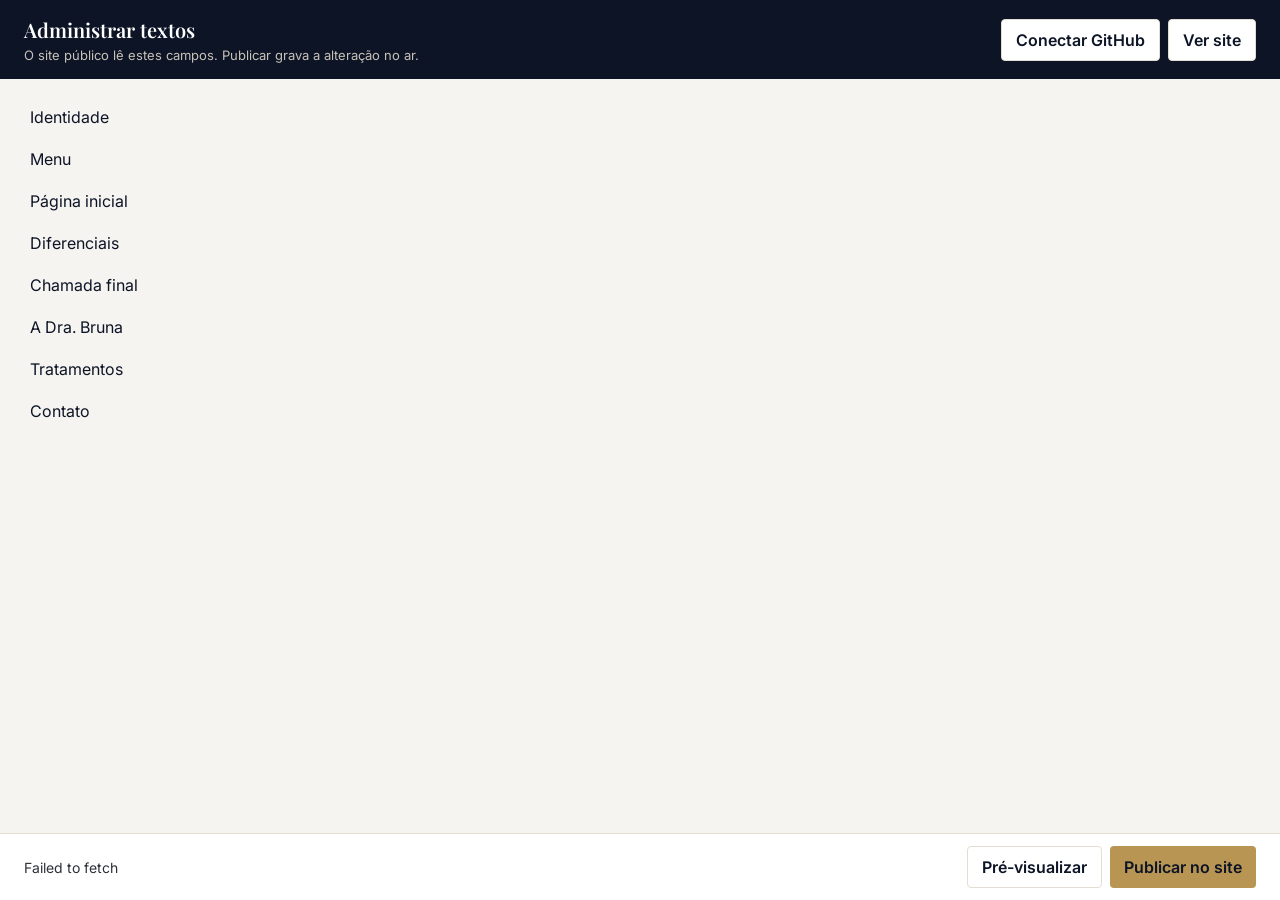
==== admin/index.html @ e91ba94a "Adiciona um administrador para editar todos os textos e as imagens do site. Co-authored-by: Cursor <" ====
<!DOCTYPE html>
<html lang="pt-BR">
<head>
    <meta charset="UTF-8">
    <meta name="viewport" content="width=device-width, initial-scale=1.0">
    <meta name="robots" content="noindex">
    <title>Administrar textos | Dra. Bruna Bononi</title>
    <link rel="icon" href="../favicon.svg" type="image/svg+xml">
    <link rel="preconnect" href="https://fonts.googleapis.com">
    <link rel="preconnect" href="https://fonts.gstatic.com" crossorigin>
    <link href="https://fonts.googleapis.com/css2?family=Inter:wght@400;500;600&family=Playfair+Display:wght@600;700&display=swap" rel="stylesheet">
    <link rel="stylesheet" href="admin.css">
</head>
<body>
    <header class="topbar">
        <div>
            <h1>Administrar textos</h1>
            <p id="who">O site público lê estes campos. Publicar grava a alteração no ar.</p>
        </div>
        <div class="topbar-actions">
            <button class="btn-quiet" id="connect" type="button">Conectar GitHub</button>
            <a class="btn-quiet" href="../index.html" style="text-decoration:none;display:inline-flex;align-items:center;padding:10px 14px;border-radius:4px;border:1px solid #e4ddd2;color:#0c1426;">Ver site</a>
        </div>
    </header>
    <div class="layout">
        <nav class="side">
            <button type="button" data-jump="identidade">Identidade</button>
            <button type="button" data-jump="menu">Menu</button>
            <button type="button" data-jump="inicio">Página inicial</button>
            <button type="button" data-jump="diferenciais">Diferenciais</button>
            <button type="button" data-jump="chamada">Chamada final</button>
            <button type="button" data-jump="sobre">A Dra. Bruna</button>
            <button type="button" data-jump="tratamentos">Tratamentos</button>
            <button type="button" data-jump="contato">Contato</button>
        </nav>
        <main class="main" id="fields"></main>
    </div>
    <div class="savebar">
        <p class="status" id="status">Carregando campos…</p>
        <div class="savebar-actions">
            <button class="btn-quiet" id="preview" type="button">Pré-visualizar</button>
            <button class="btn" id="publish" type="button">Publicar no site</button>
        </div>
    </div>
    <dialog id="token-dialog">
        <h2>Conectar ao GitHub</h2>
        <p>Para publicar, use um token pessoal da conta que administra o repositório <strong>nardoniF/brunabononi</strong>, com permissão de escrita no conteúdo. Ele fica só neste navegador e não entra no site público.</p>
        <p><a href="https://github.com/settings/tokens/new?scopes=repo&description=Admin%20site%20Bruna%20Bononi" target="_blank" rel="noopener">Criar token no GitHub</a></p>
        <input id="token-input" type="password" autocomplete="off" placeholder="ghp_...">
        <div class="row">
            <button class="btn" id="save-token" type="button">Conectar</button>
            <button class="btn-quiet" id="close-token" type="button">Cancelar</button>
        </div>
        <p class="status" id="token-error"></p>
    </dialog>
    <script src="admin.js"></script>
</body>
</html>
---- admin/admin.css ----
:root {
  --primary: #0c1426;
  --accent: #b89553;
  --bg: #f6f4f0;
  --line: #e4ddd2;
  --text: #2c3138;
}
* { box-sizing: border-box; }
body {
  margin: 0;
  font-family: Inter, sans-serif;
  color: var(--text);
  background: var(--bg);
}
button, input, textarea { font: inherit; }
.topbar {
  position: sticky;
  top: 0;
  z-index: 10;
  display: flex;
  justify-content: space-between;
  align-items: center;
  gap: 16px;
  padding: 16px 24px;
  background: var(--primary);
  color: white;
}
.topbar h1 { margin: 0; font-size: 20px; font-family: "Playfair Display", serif; font-weight: 600; }
.topbar p { margin: 4px 0 0; color: #c8c2b8; font-size: 13px; }
.topbar-actions, .savebar-actions { display: flex; gap: 8px; flex-wrap: wrap; }
.layout { display: grid; grid-template-columns: 230px 1fr; }
.side {
  position: sticky;
  top: 78px;
  align-self: start;
  display: grid;
  gap: 6px;
  padding: 20px;
}
.side button {
  text-align: left;
  background: transparent;
  border: 0;
  padding: 8px 10px;
  border-radius: 4px;
  cursor: pointer;
  color: var(--primary);
}
.side button:hover { background: white; }
.main { padding: 8px 28px 120px; max-width: 880px; }
.block {
  background: white;
  border: 1px solid var(--line);
  border-radius: 8px;
  padding: 22px;
  margin: 18px 0;
}
.block h2 { margin: 0 0 6px; font-family: "Playfair Display", serif; color: var(--primary); }
.help { margin: 0 0 18px; color: #5e6670; }
.field { display: grid; gap: 6px; margin-bottom: 14px; font-size: 14px; font-weight: 600; }
.field small { font-weight: 400; color: #5e6670; }
.field input, .field textarea {
  width: 100%;
  padding: 12px;
  border: 1px solid #d5d0c8;
  border-radius: 4px;
  font-weight: 400;
}
.item {
  border: 1px solid var(--line);
  border-radius: 8px;
  padding: 16px;
  margin-bottom: 14px;
  background: #fcfbf9;
}
.item-head { display: flex; justify-content: space-between; gap: 8px; align-items: center; margin-bottom: 10px; }
.item-head strong { font-family: "Playfair Display", serif; font-size: 20px; }
.row { display: flex; gap: 8px; flex-wrap: wrap; }
.btn, .btn-quiet, .btn-danger {
  border: 0;
  border-radius: 4px;
  padding: 10px 14px;
  cursor: pointer;
  font-weight: 600;
}
.btn { background: var(--accent); color: var(--primary); }
.btn-quiet { background: white; color: var(--primary); border: 1px solid var(--line); }
.btn-danger { background: transparent; color: #8a3b32; }
.img-preview { width: 100%; max-height: 180px; object-fit: cover; border-radius: 6px; margin-top: 8px; }
.savebar {
  position: fixed;
  left: 0; right: 0; bottom: 0;
  display: flex;
  justify-content: space-between;
  gap: 12px;
  align-items: center;
  padding: 12px 24px;
  background: white;
  border-top: 1px solid var(--line);
}
.status { margin: 0; font-size: 14px; }
dialog { border: 0; border-radius: 8px; padding: 24px; max-width: 520px; }
dialog::backdrop { background: rgba(12, 20, 38, 0.55); }
dialog h2 { margin-top: 0; font-family: "Playfair Display", serif; }
dialog input { width: 100%; padding: 12px; margin: 12px 0; }
@media (max-width: 800px) {
  .layout { grid-template-columns: 1fr; }
  .side { position: static; grid-auto-flow: column; overflow: auto; }
  .topbar, .savebar { align-items: stretch; flex-direction: column; }
}
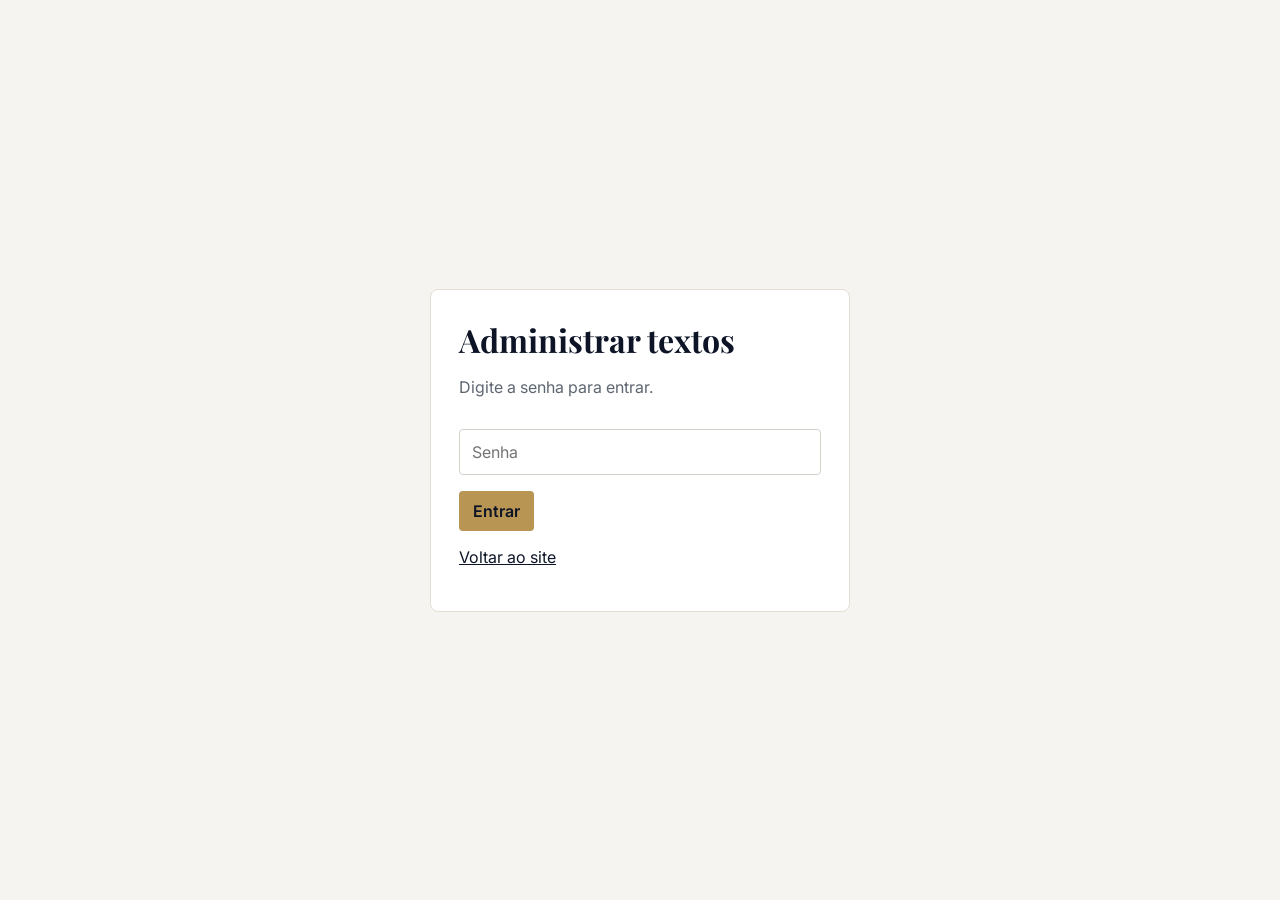
==== commit e9faf670: "Cursor: Apply local changes for cloud agent" ====
--- a/admin/index.html
+++ b/admin/index.html
@@ -12,12 +12,24 @@
     <link rel="stylesheet" href="admin.css">
 </head>
 <body>
+    <main class="gate" id="login">
+        <form id="login-form">
+            <h1>Administrar textos</h1>
+            <p>Digite a senha para entrar.</p>
+            <input id="login-password" type="password" autocomplete="current-password" required placeholder="Senha">
+            <button class="btn" type="submit">Entrar</button>
+            <p class="status" id="login-error"></p>
+            <p><a href="../index.html">Voltar ao site</a></p>
+        </form>
+    </main>
+    <div id="admin" hidden>
     <header class="topbar">
         <div>
             <h1>Administrar textos</h1>
             <p id="who">O site público lê estes campos. Publicar grava a alteração no ar.</p>
         </div>
         <div class="topbar-actions">
+            <button class="btn-quiet" id="logout" type="button">Sair</button>
             <button class="btn-quiet" id="connect" type="button">Conectar GitHub</button>
             <a class="btn-quiet" href="../index.html" style="text-decoration:none;display:inline-flex;align-items:center;padding:10px 14px;border-radius:4px;border:1px solid #e4ddd2;color:#0c1426;">Ver site</a>
         </div>
@@ -53,6 +65,7 @@
         </div>
         <p class="status" id="token-error"></p>
     </dialog>
+    </div>
     <script src="admin.js"></script>
 </body>
 </html>
--- a/admin/admin.css
+++ b/admin/admin.css
@@ -99,6 +99,23 @@
   border-top: 1px solid var(--line);
 }
 .status { margin: 0; font-size: 14px; }
+.gate {
+  min-height: 100vh;
+  display: grid;
+  place-items: center;
+  padding: 24px;
+}
+.gate form {
+  width: min(420px, 100%);
+  background: white;
+  border: 1px solid var(--line);
+  border-radius: 8px;
+  padding: 28px;
+}
+.gate h1 { margin: 0 0 8px; font-family: "Playfair Display", serif; color: var(--primary); }
+.gate p { color: #5e6670; }
+.gate input { width: 100%; padding: 12px; margin: 16px 0; border: 1px solid #d5d0c8; border-radius: 4px; }
+.gate a { color: var(--primary); }
 dialog { border: 0; border-radius: 8px; padding: 24px; max-width: 520px; }
 dialog::backdrop { background: rgba(12, 20, 38, 0.55); }
 dialog h2 { margin-top: 0; font-family: "Playfair Display", serif; }
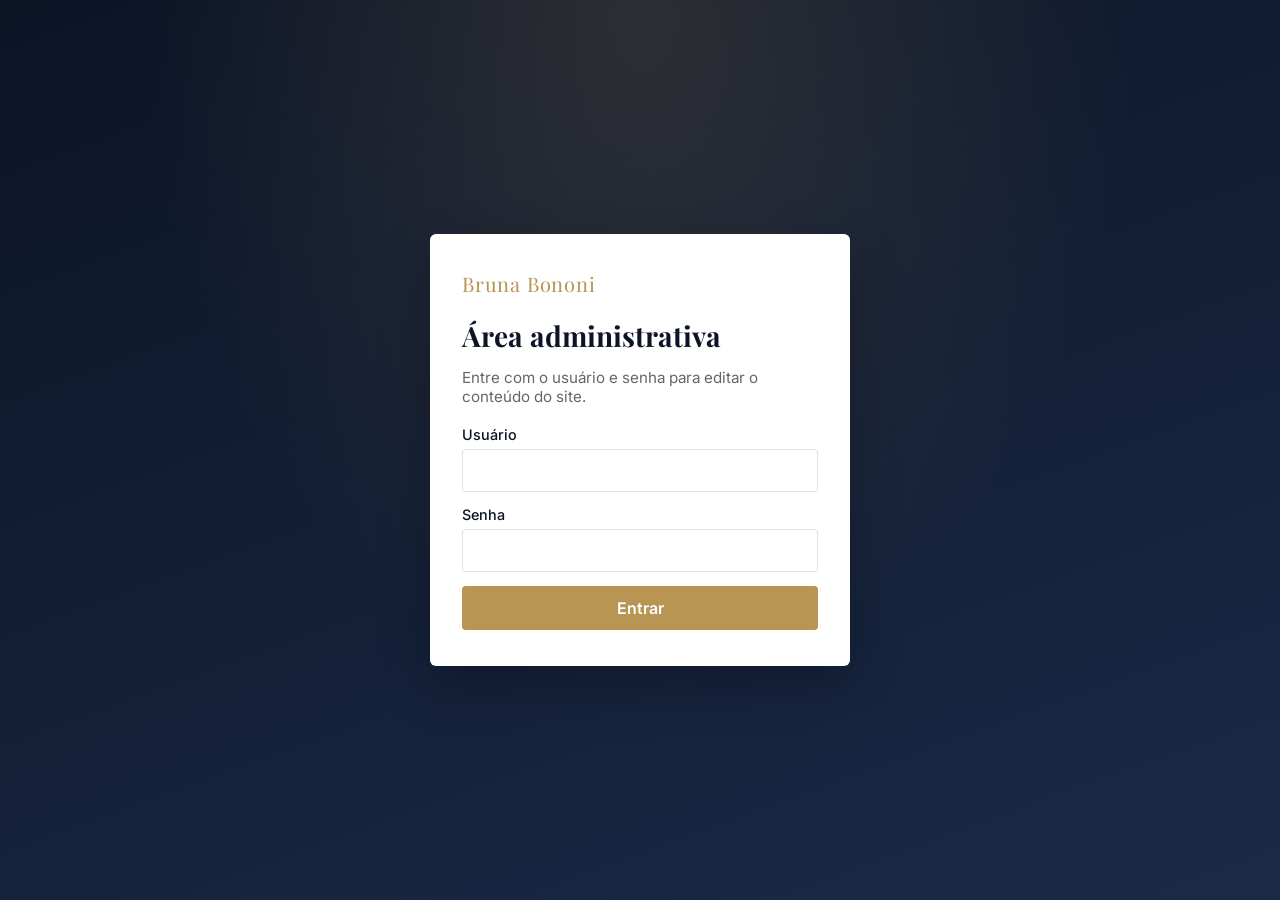
==== commit 97c0a5ca: "Substitui o admin pelo fluxo da Latrova, com os campos da Dra. Bruna. O painel passa a usar a mesma " ====
--- a/admin/index.html
+++ b/admin/index.html
@@ -1,71 +1,383 @@
 <!DOCTYPE html>
 <html lang="pt-BR">
+
 <head>
-    <meta charset="UTF-8">
-    <meta name="viewport" content="width=device-width, initial-scale=1.0">
-    <meta name="robots" content="noindex">
-    <title>Administrar textos | Dra. Bruna Bononi</title>
-    <link rel="icon" href="../favicon.svg" type="image/svg+xml">
-    <link rel="preconnect" href="https://fonts.googleapis.com">
-    <link rel="preconnect" href="https://fonts.gstatic.com" crossorigin>
-    <link href="https://fonts.googleapis.com/css2?family=Inter:wght@400;500;600&family=Playfair+Display:wght@600;700&display=swap" rel="stylesheet">
-    <link rel="stylesheet" href="admin.css">
+  <meta charset="UTF-8">
+  <meta name="viewport" content="width=device-width, initial-scale=1.0">
+  <title>Admin | Dra. Bruna Bononi</title>
+  <link rel="preconnect" href="https://fonts.googleapis.com">
+  <link rel="preconnect" href="https://fonts.gstatic.com" crossorigin>
+  <link href="https://fonts.googleapis.com/css2?family=Playfair+Display:wght@600;700&family=Inter:wght@400;500;600&display=swap" rel="stylesheet">
+  <link rel="stylesheet" href="admin.css">
 </head>
+
 <body>
-    <main class="gate" id="login">
-        <form id="login-form">
-            <h1>Administrar textos</h1>
-            <p>Digite a senha para entrar.</p>
-            <input id="login-password" type="password" autocomplete="current-password" required placeholder="Senha">
-            <button class="btn" type="submit">Entrar</button>
-            <p class="status" id="login-error"></p>
-            <p><a href="../index.html">Voltar ao site</a></p>
-        </form>
-    </main>
-    <div id="admin" hidden>
-    <header class="topbar">
-        <div>
-            <h1>Administrar textos</h1>
-            <p id="who">O site público lê estes campos. Publicar grava a alteração no ar.</p>
-        </div>
-        <div class="topbar-actions">
-            <button class="btn-quiet" id="logout" type="button">Sair</button>
-            <button class="btn-quiet" id="connect" type="button">Conectar GitHub</button>
-            <a class="btn-quiet" href="../index.html" style="text-decoration:none;display:inline-flex;align-items:center;padding:10px 14px;border-radius:4px;border:1px solid #e4ddd2;color:#0c1426;">Ver site</a>
-        </div>
+  <div id="login-view" class="login-wrap">
+    <form id="login-form" class="login-card" autocomplete="on">
+      <p class="brand">Bruna Bononi</p>
+      <h1>Área administrativa</h1>
+      <p class="login-hint">Entre com o usuário e senha para editar o conteúdo do site.</p>
+      <label>
+        Usuário
+        <input type="text" id="login-user" name="username" required autocomplete="username">
+      </label>
+      <label>
+        Senha
+        <input type="password" id="login-pass" name="password" required autocomplete="current-password">
+      </label>
+      <p id="login-error" class="error" hidden>Usuário ou senha incorretos.</p>
+      <button type="submit" class="btn">Entrar</button>
+    </form>
+  </div>
+
+  <div id="admin-view" class="admin-wrap" hidden>
+    <header class="admin-header">
+      <div>
+        <p class="brand">Bruna Bononi</p>
+        <h1>Editar conteúdo do site</h1>
+      </div>
+      <div class="header-actions">
+        <a class="btn-ghost" href="../index.html" target="_blank" rel="noopener">Ver site</a>
+        <button type="button" id="btn-logout" class="btn-ghost">Sair</button>
+      </div>
     </header>
-    <div class="layout">
-        <nav class="side">
-            <button type="button" data-jump="identidade">Identidade</button>
-            <button type="button" data-jump="menu">Menu</button>
-            <button type="button" data-jump="inicio">Página inicial</button>
-            <button type="button" data-jump="diferenciais">Diferenciais</button>
-            <button type="button" data-jump="chamada">Chamada final</button>
-            <button type="button" data-jump="sobre">A Dra. Bruna</button>
-            <button type="button" data-jump="tratamentos">Tratamentos</button>
-            <button type="button" data-jump="contato">Contato</button>
-        </nav>
-        <main class="main" id="fields"></main>
-    </div>
-    <div class="savebar">
-        <p class="status" id="status">Carregando campos…</p>
-        <div class="savebar-actions">
-            <button class="btn-quiet" id="preview" type="button">Pré-visualizar</button>
-            <button class="btn" id="publish" type="button">Publicar no site</button>
-        </div>
-    </div>
-    <dialog id="token-dialog">
-        <h2>Conectar ao GitHub</h2>
-        <p>Para publicar, use um token pessoal da conta que administra o repositório <strong>nardoniF/brunabononi</strong>, com permissão de escrita no conteúdo. Ele fica só neste navegador e não entra no site público.</p>
-        <p><a href="https://github.com/settings/tokens/new?scopes=repo&description=Admin%20site%20Bruna%20Bononi" target="_blank" rel="noopener">Criar token no GitHub</a></p>
-        <input id="token-input" type="password" autocomplete="off" placeholder="ghp_...">
-        <div class="row">
-            <button class="btn" id="save-token" type="button">Conectar</button>
-            <button class="btn-quiet" id="close-token" type="button">Cancelar</button>
-        </div>
-        <p class="status" id="token-error"></p>
-    </dialog>
-    </div>
-    <script src="admin.js"></script>
+
+    <p class="publish-note">
+      Ao salvar, as alterações ficam ativas neste navegador imediatamente.
+      Use <strong>Baixar site.json</strong> e substitua o arquivo
+      <code>content/site.json</code> no repositório
+      <code>nardoniF/brunabononi</code> para publicar para todos os visitantes.
+    </p>
+
+    <section class="panel password-panel">
+      <h2>Trocar senha do admin</h2>
+      <p class="panel-hint">Altere o usuário e a senha padrão. Depois baixe o <code>config.js</code> e substitua o arquivo <code>admin/config.js</code> na hospedagem.</p>
+      <form id="password-form" class="password-form" autocomplete="off">
+        <label>Usuário atual
+          <input type="text" id="pass-current-user" required autocomplete="username">
+        </label>
+        <label>Senha atual
+          <input type="password" id="pass-current" required autocomplete="current-password">
+        </label>
+        <div class="row-2">
+          <label>Novo usuário
+            <input type="text" id="pass-new-user" required autocomplete="off">
+          </label>
+          <label>Nova senha
+            <input type="password" id="pass-new" required minlength="6" autocomplete="new-password">
+          </label>
+        </div>
+        <label>Confirmar nova senha
+          <input type="password" id="pass-new-confirm" required minlength="6" autocomplete="new-password">
+        </label>
+        <p id="password-status" class="save-status" aria-live="polite"></p>
+        <div class="password-actions">
+          <button type="submit" class="btn">Salvar nova senha</button>
+        </div>
+      </form>
+    </section>
+
+    <form id="content-form" class="admin-form">
+      <section class="panel">
+        <h2>Geral</h2>
+        <label>Nome
+          <input type="text" name="identity.name">
+        </label>
+        <label>Subtítulo
+          <input type="text" name="identity.tagline">
+        </label>
+        <div class="row-2">
+          <label>Telefone / WhatsApp
+            <input type="text" name="identity.phone" placeholder="(11) 97865-7709">
+          </label>
+          <label>E-mail do formulário
+            <input type="email" name="identity.email">
+          </label>
+        </div>
+        <label>Endereço
+          <input type="text" name="identity.address">
+        </label>
+        <label>Mensagem padrão do WhatsApp
+          <textarea name="identity.whatsappText" rows="2"></textarea>
+        </label>
+        <div class="row-2">
+          <label>Título do endereço no rodapé
+            <input type="text" name="identity.footerPlaceTitle">
+          </label>
+          <label>Título das páginas no rodapé
+            <input type="text" name="identity.footerPagesTitle">
+          </label>
+        </div>
+        <label>Texto de copyright
+          <input type="text" name="identity.copyright">
+        </label>
+      </section>
+
+      <section class="panel">
+        <h2>Menu</h2>
+        <div class="row-3">
+          <label>Início
+            <input type="text" name="nav.home">
+          </label>
+          <label>A Dra. Bruna
+            <input type="text" name="nav.about">
+          </label>
+          <label>Tratamentos
+            <input type="text" name="nav.services">
+          </label>
+        </div>
+        <div class="row-2">
+          <label>Contato
+            <input type="text" name="nav.contact">
+          </label>
+          <label>Botão do menu
+            <input type="text" name="nav.cta">
+          </label>
+        </div>
+      </section>
+
+      <section class="panel">
+        <h2>Hero (capa)</h2>
+        <label>Título da página (aba do navegador)
+          <input type="text" name="home.metaTitle">
+        </label>
+        <label>Descrição da página
+          <textarea name="home.metaDescription" rows="3"></textarea>
+        </label>
+        <label>Linha acima do título
+          <input type="text" name="home.eyebrow">
+        </label>
+        <label>Título
+          <textarea name="home.title" rows="2"></textarea>
+        </label>
+        <label>Subtítulo
+          <textarea name="home.subtitle" rows="3"></textarea>
+        </label>
+        <div class="row-2">
+          <label>Botão do WhatsApp
+            <input type="text" name="home.cta">
+          </label>
+          <label>URL da imagem de fundo
+            <input type="url" name="home.heroImage">
+          </label>
+        </div>
+        <div class="row-2">
+          <label>Rótulo do endereço
+            <input type="text" name="home.addressLabel">
+          </label>
+          <label>Rótulo do telefone
+            <input type="text" name="home.phoneLabel">
+          </label>
+        </div>
+      </section>
+
+      <section class="panel">
+        <h2>Sobre na página inicial</h2>
+        <label>Linha da seção
+          <input type="text" name="home.aboutEyebrow">
+        </label>
+        <label>Título
+          <input type="text" name="home.aboutTitle">
+        </label>
+        <label>Texto
+          <textarea name="home.aboutText" rows="5"></textarea>
+        </label>
+        <label>URL da imagem
+          <input type="url" name="home.aboutImage">
+        </label>
+        <div class="row-2">
+          <label>Descrição da imagem
+            <input type="text" name="home.aboutImageAlt">
+          </label>
+          <label>Botão
+            <input type="text" name="home.aboutButton">
+          </label>
+        </div>
+        <div class="row-2">
+          <label>Linha das especialidades
+            <input type="text" name="home.servicesEyebrow">
+          </label>
+          <label>Título das especialidades
+            <input type="text" name="home.servicesTitle">
+          </label>
+        </div>
+        <label>Texto do link dos cartões
+          <input type="text" name="home.cardLink">
+        </label>
+      </section>
+
+      <section class="panel">
+        <div class="panel-head">
+          <h2>Diferenciais</h2>
+          <button type="button" id="btn-add-reason" class="btn-small">+ Adicionar diferencial</button>
+        </div>
+        <label>Linha da seção
+          <input type="text" name="reasons.eyebrow">
+        </label>
+        <label>Título da seção
+          <input type="text" name="reasons.title">
+        </label>
+        <div id="reasons-editor"></div>
+      </section>
+
+      <section class="panel">
+        <h2>Chamada final</h2>
+        <label>Título
+          <input type="text" name="cta.title">
+        </label>
+        <label>Texto
+          <textarea name="cta.text" rows="3"></textarea>
+        </label>
+        <label>Botão
+          <input type="text" name="cta.button">
+        </label>
+        <label>URL da imagem de fundo
+          <input type="url" name="cta.image">
+        </label>
+      </section>
+
+      <section class="panel">
+        <div class="panel-head">
+          <h2>Página A Dra. Bruna</h2>
+          <button type="button" id="btn-add-paragraph" class="btn-small">+ Adicionar parágrafo</button>
+        </div>
+        <label>Título da página (aba do navegador)
+          <input type="text" name="about.metaTitle">
+        </label>
+        <label>Descrição da página
+          <textarea name="about.metaDescription" rows="3"></textarea>
+        </label>
+        <div class="row-2">
+          <label>Linha acima do título
+            <input type="text" name="about.eyebrow">
+          </label>
+          <label>Título
+            <input type="text" name="about.title">
+          </label>
+        </div>
+        <label>URL da imagem
+          <input type="url" name="about.image">
+        </label>
+        <div class="row-2">
+          <label>Descrição da imagem
+            <input type="text" name="about.imageAlt">
+          </label>
+          <label>Botão
+            <input type="text" name="about.cta">
+          </label>
+        </div>
+        <div id="paragraphs-editor"></div>
+      </section>
+
+      <section class="panel">
+        <div class="panel-head">
+          <h2>Tratamentos</h2>
+          <button type="button" id="btn-add-treatment" class="btn-small">+ Adicionar tratamento</button>
+        </div>
+        <label>Título da página (aba do navegador)
+          <input type="text" name="servicesPage.metaTitle">
+        </label>
+        <label>Descrição da página
+          <textarea name="servicesPage.metaDescription" rows="3"></textarea>
+        </label>
+        <div class="row-2">
+          <label>Linha acima do título
+            <input type="text" name="servicesPage.eyebrow">
+          </label>
+          <label>Título
+            <input type="text" name="servicesPage.title">
+          </label>
+        </div>
+        <label>Subtítulo
+          <textarea name="servicesPage.subtitle" rows="3"></textarea>
+        </label>
+        <label>Botão de cada tratamento
+          <input type="text" name="servicesPage.button">
+        </label>
+        <div id="treatments-editor"></div>
+      </section>
+
+      <section class="panel">
+        <div class="panel-head">
+          <h2>Contato</h2>
+          <button type="button" id="btn-add-hour" class="btn-small">+ Adicionar horário</button>
+        </div>
+        <label>Título da página (aba do navegador)
+          <input type="text" name="contact.metaTitle">
+        </label>
+        <label>Descrição da página
+          <textarea name="contact.metaDescription" rows="3"></textarea>
+        </label>
+        <div class="row-2">
+          <label>Linha acima do título
+            <input type="text" name="contact.eyebrow">
+          </label>
+          <label>Título
+            <input type="text" name="contact.title">
+          </label>
+        </div>
+        <label>Texto de apoio
+          <textarea name="contact.intro" rows="3"></textarea>
+        </label>
+        <div class="row-2">
+          <label>Título do cartão
+            <input type="text" name="contact.cardTitle">
+          </label>
+          <label>Botão do WhatsApp
+            <input type="text" name="contact.whatsappButton">
+          </label>
+        </div>
+        <label>Título do horário
+          <input type="text" name="contact.hoursTitle">
+        </label>
+        <div id="hours-editor"></div>
+        <label>Título do formulário
+          <input type="text" name="contact.formTitle">
+        </label>
+        <label>Texto do formulário
+          <textarea name="contact.formIntro" rows="2"></textarea>
+        </label>
+        <div class="row-2">
+          <label>Campo nome
+            <input type="text" name="contact.formName">
+          </label>
+          <label>Campo e-mail
+            <input type="text" name="contact.formEmail">
+          </label>
+        </div>
+        <div class="row-2">
+          <label>Campo telefone
+            <input type="text" name="contact.formPhone">
+          </label>
+          <label>Campo mensagem
+            <input type="text" name="contact.formMessage">
+          </label>
+        </div>
+        <label>Texto do botão enviar
+          <input type="text" name="contact.formSubmit">
+        </label>
+        <label>Mensagem de sucesso
+          <input type="text" name="contact.formSuccess">
+        </label>
+        <label>Assunto do e-mail
+          <input type="text" name="contact.formSubject">
+        </label>
+        <label>Busca do mapa
+          <input type="text" name="contact.mapQuery">
+        </label>
+      </section>
+
+      <div class="sticky-actions">
+        <p id="save-status" class="save-status" aria-live="polite"></p>
+        <button type="button" id="btn-reset" class="btn-ghost">Restaurar padrão</button>
+        <button type="button" id="btn-download" class="btn-outline">Baixar site.json</button>
+        <button type="submit" class="btn">Salvar alterações</button>
+      </div>
+    </form>
+  </div>
+
+  <script src="config.js"></script>
+  <script src="admin.js"></script>
 </body>
+
 </html>
--- a/admin/admin.css
+++ b/admin/admin.css
@@ -1,127 +1,324 @@
-:root {
-  --primary: #0c1426;
-  --accent: #b89553;
-  --bg: #f6f4f0;
-  --line: #e4ddd2;
-  --text: #2c3138;
-}
-* { box-sizing: border-box; }
-body {
-  margin: 0;
-  font-family: Inter, sans-serif;
-  color: var(--text);
-  background: var(--bg);
-}
-button, input, textarea { font: inherit; }
-.topbar {
-  position: sticky;
-  top: 0;
-  z-index: 10;
-  display: flex;
-  justify-content: space-between;
-  align-items: center;
-  gap: 16px;
-  padding: 16px 24px;
-  background: var(--primary);
-  color: white;
-}
-.topbar h1 { margin: 0; font-size: 20px; font-family: "Playfair Display", serif; font-weight: 600; }
-.topbar p { margin: 4px 0 0; color: #c8c2b8; font-size: 13px; }
-.topbar-actions, .savebar-actions { display: flex; gap: 8px; flex-wrap: wrap; }
-.layout { display: grid; grid-template-columns: 230px 1fr; }
-.side {
-  position: sticky;
-  top: 78px;
-  align-self: start;
-  display: grid;
-  gap: 6px;
-  padding: 20px;
-}
-.side button {
-  text-align: left;
-  background: transparent;
-  border: 0;
-  padding: 8px 10px;
-  border-radius: 4px;
-  cursor: pointer;
-  color: var(--primary);
-}
-.side button:hover { background: white; }
-.main { padding: 8px 28px 120px; max-width: 880px; }
-.block {
-  background: white;
-  border: 1px solid var(--line);
-  border-radius: 8px;
-  padding: 22px;
-  margin: 18px 0;
-}
-.block h2 { margin: 0 0 6px; font-family: "Playfair Display", serif; color: var(--primary); }
-.help { margin: 0 0 18px; color: #5e6670; }
-.field { display: grid; gap: 6px; margin-bottom: 14px; font-size: 14px; font-weight: 600; }
-.field small { font-weight: 400; color: #5e6670; }
-.field input, .field textarea {
-  width: 100%;
-  padding: 12px;
-  border: 1px solid #d5d0c8;
-  border-radius: 4px;
-  font-weight: 400;
-}
-.item {
-  border: 1px solid var(--line);
-  border-radius: 8px;
-  padding: 16px;
-  margin-bottom: 14px;
-  background: #fcfbf9;
-}
-.item-head { display: flex; justify-content: space-between; gap: 8px; align-items: center; margin-bottom: 10px; }
-.item-head strong { font-family: "Playfair Display", serif; font-size: 20px; }
-.row { display: flex; gap: 8px; flex-wrap: wrap; }
-.btn, .btn-quiet, .btn-danger {
-  border: 0;
-  border-radius: 4px;
-  padding: 10px 14px;
-  cursor: pointer;
-  font-weight: 600;
-}
-.btn { background: var(--accent); color: var(--primary); }
-.btn-quiet { background: white; color: var(--primary); border: 1px solid var(--line); }
-.btn-danger { background: transparent; color: #8a3b32; }
-.img-preview { width: 100%; max-height: 180px; object-fit: cover; border-radius: 6px; margin-top: 8px; }
-.savebar {
-  position: fixed;
-  left: 0; right: 0; bottom: 0;
-  display: flex;
-  justify-content: space-between;
-  gap: 12px;
-  align-items: center;
-  padding: 12px 24px;
-  background: white;
-  border-top: 1px solid var(--line);
-}
-.status { margin: 0; font-size: 14px; }
-.gate {
-  min-height: 100vh;
-  display: grid;
-  place-items: center;
-  padding: 24px;
-}
-.gate form {
-  width: min(420px, 100%);
-  background: white;
-  border: 1px solid var(--line);
-  border-radius: 8px;
-  padding: 28px;
-}
-.gate h1 { margin: 0 0 8px; font-family: "Playfair Display", serif; color: var(--primary); }
-.gate p { color: #5e6670; }
-.gate input { width: 100%; padding: 12px; margin: 16px 0; border: 1px solid #d5d0c8; border-radius: 4px; }
-.gate a { color: var(--primary); }
-dialog { border: 0; border-radius: 8px; padding: 24px; max-width: 520px; }
-dialog::backdrop { background: rgba(12, 20, 38, 0.55); }
-dialog h2 { margin-top: 0; font-family: "Playfair Display", serif; }
-dialog input { width: 100%; padding: 12px; margin: 12px 0; }
-@media (max-width: 800px) {
-  .layout { grid-template-columns: 1fr; }
-  .side { position: static; grid-auto-flow: column; overflow: auto; }
-  .topbar, .savebar { align-items: stretch; flex-direction: column; }
-}
+:root {
+  --primary: #0c1426;
+  --accent: #b89553;
+  --bg: #f4f5f7;
+  --card: #ffffff;
+  --text: #222;
+  --muted: #666;
+  --border: #dde1e8;
+  --danger: #b42318;
+  --ok: #027a48;
+}
+
+* {
+  box-sizing: border-box;
+  margin: 0;
+  padding: 0;
+}
+
+body {
+  font-family: 'Inter', sans-serif;
+  background: var(--bg);
+  color: var(--text);
+  min-height: 100vh;
+}
+
+.brand {
+  font-family: 'Playfair Display', serif;
+  color: var(--accent);
+  font-size: 1.25rem;
+  letter-spacing: 0.04em;
+  margin-bottom: 0.35rem;
+}
+
+h1 {
+  font-family: 'Playfair Display', serif;
+  font-size: 1.75rem;
+  color: var(--primary);
+}
+
+h2 {
+  font-family: 'Playfair Display', serif;
+  font-size: 1.25rem;
+  color: var(--primary);
+  margin-bottom: 1rem;
+}
+
+.login-wrap {
+  min-height: 100vh;
+  display: grid;
+  place-items: center;
+  padding: 24px;
+  background:
+    radial-gradient(ellipse at top, rgba(184, 149, 83, 0.18), transparent 55%),
+    linear-gradient(160deg, #0c1426 0%, #1a2a47 100%);
+}
+
+.login-card {
+  width: min(420px, 100%);
+  background: var(--card);
+  padding: 36px 32px;
+  border-radius: 6px;
+  box-shadow: 0 20px 50px rgba(0, 0, 0, 0.25);
+  display: grid;
+  gap: 14px;
+}
+
+.login-hint {
+  color: var(--muted);
+  font-size: 0.95rem;
+  margin-bottom: 6px;
+}
+
+label {
+  display: grid;
+  gap: 6px;
+  font-size: 0.9rem;
+  font-weight: 500;
+  color: var(--primary);
+}
+
+input,
+textarea {
+  width: 100%;
+  padding: 12px 14px;
+  border: 1px solid var(--border);
+  border-radius: 4px;
+  font: inherit;
+  background: #fff;
+}
+
+input:focus,
+textarea:focus {
+  outline: 2px solid rgba(184, 149, 83, 0.35);
+  border-color: var(--accent);
+}
+
+.error {
+  color: var(--danger);
+  font-size: 0.9rem;
+}
+
+.btn,
+.btn-outline,
+.btn-ghost,
+.btn-small {
+  font: inherit;
+  font-weight: 600;
+  cursor: pointer;
+  border-radius: 4px;
+  border: none;
+  text-decoration: none;
+  display: inline-flex;
+  align-items: center;
+  justify-content: center;
+}
+
+.btn {
+  background: var(--accent);
+  color: #fff;
+  padding: 12px 22px;
+}
+
+.btn:hover {
+  filter: brightness(1.05);
+}
+
+.btn-outline {
+  background: transparent;
+  color: var(--primary);
+  border: 2px solid var(--accent);
+  padding: 10px 18px;
+}
+
+.btn-ghost {
+  background: transparent;
+  color: var(--primary);
+  border: 1px solid var(--border);
+  padding: 10px 16px;
+}
+
+.btn-small {
+  background: var(--primary);
+  color: #fff;
+  padding: 8px 14px;
+  font-size: 0.85rem;
+}
+
+.admin-wrap {
+  max-width: 920px;
+  margin: 0 auto;
+  padding: 28px 20px 120px;
+}
+
+.admin-header {
+  display: flex;
+  justify-content: space-between;
+  align-items: flex-start;
+  gap: 16px;
+  margin-bottom: 20px;
+}
+
+.header-actions {
+  display: flex;
+  gap: 10px;
+  flex-wrap: wrap;
+}
+
+.publish-note {
+  background: #fff8eb;
+  border-left: 4px solid var(--accent);
+  padding: 14px 16px;
+  margin-bottom: 24px;
+  color: #5c4a28;
+  font-size: 0.95rem;
+  line-height: 1.5;
+}
+
+.password-panel {
+  margin-bottom: 18px;
+}
+
+.panel-hint {
+  color: var(--muted);
+  font-size: 0.9rem;
+  line-height: 1.45;
+  margin: -4px 0 4px;
+}
+
+.password-form {
+  display: grid;
+  gap: 14px;
+}
+
+.password-actions {
+  display: flex;
+  justify-content: flex-end;
+}
+
+.publish-note code {
+  background: rgba(0, 0, 0, 0.06);
+  padding: 1px 6px;
+  border-radius: 3px;
+  font-size: 0.9em;
+}
+
+.admin-form {
+  display: grid;
+  gap: 18px;
+}
+
+.panel {
+  background: var(--card);
+  border: 1px solid var(--border);
+  border-radius: 6px;
+  padding: 22px;
+  display: grid;
+  gap: 14px;
+}
+
+.panel-head {
+  display: flex;
+  justify-content: space-between;
+  align-items: center;
+  gap: 12px;
+}
+
+.panel-head h2 {
+  margin: 0;
+}
+
+.row-2,
+.row-3 {
+  display: grid;
+  gap: 14px;
+}
+
+.row-2 {
+  grid-template-columns: repeat(2, minmax(0, 1fr));
+}
+
+.row-3 {
+  grid-template-columns: repeat(3, minmax(0, 1fr));
+}
+
+.area-item {
+  border: 1px dashed var(--border);
+  border-radius: 4px;
+  padding: 14px;
+  display: grid;
+  gap: 10px;
+  background: #fafbfc;
+}
+
+.area-item-head {
+  display: flex;
+  justify-content: space-between;
+  align-items: center;
+}
+
+.area-item-head span {
+  font-weight: 600;
+  color: var(--primary);
+  font-size: 0.9rem;
+}
+
+.btn-remove {
+  background: transparent;
+  border: none;
+  color: var(--danger);
+  font: inherit;
+  font-weight: 600;
+  cursor: pointer;
+  font-size: 0.85rem;
+}
+
+.sticky-actions {
+  position: sticky;
+  bottom: 0;
+  background: rgba(244, 245, 247, 0.96);
+  backdrop-filter: blur(6px);
+  border-top: 1px solid var(--border);
+  padding: 16px 0;
+  display: flex;
+  flex-wrap: wrap;
+  gap: 10px;
+  justify-content: flex-end;
+  align-items: center;
+}
+
+.save-status {
+  margin-right: auto;
+  font-size: 0.9rem;
+  color: var(--ok);
+  min-height: 1.2em;
+}
+
+.save-status.error {
+  color: var(--danger);
+}
+
+[hidden] {
+  display: none !important;
+}
+
+@media (max-width: 720px) {
+  .admin-header {
+    flex-direction: column;
+  }
+
+  .row-2,
+  .row-3 {
+    grid-template-columns: 1fr;
+  }
+
+  .sticky-actions {
+    flex-direction: column-reverse;
+    align-items: stretch;
+  }
+
+  .save-status {
+    margin-right: 0;
+    text-align: center;
+  }
+}
